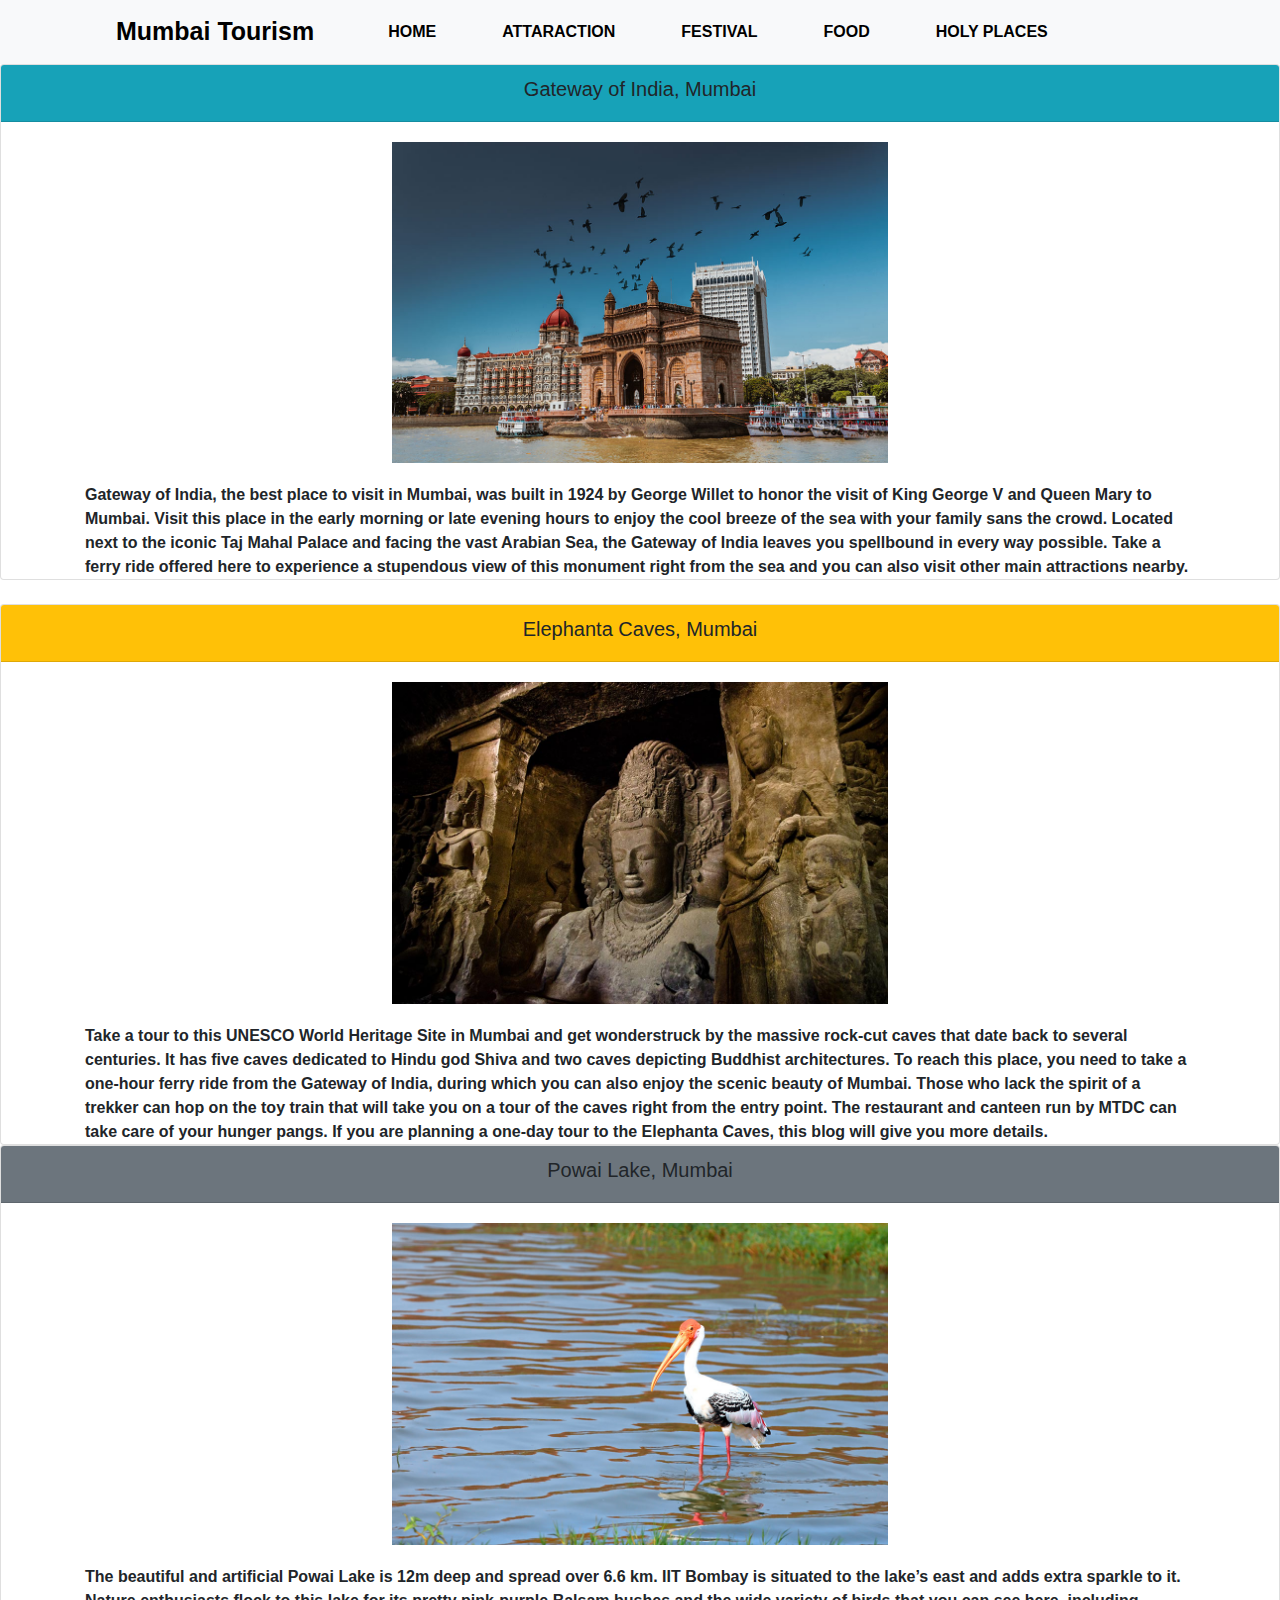
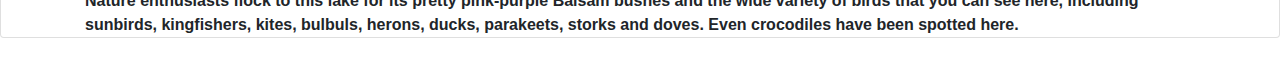
==== attraction.html @ 74393f8d "My first commit" ====
﻿<!DOCTYPE html>
<html>
<head>
    <meta charset="utf-8" />
    <meta http-equiv="X-UA-Compatible" content="IE=edge">
    <meta name="viewport" content="width=device-width, initial-scale=1">
    <link rel="stylesheet" href="Content/bootstrap.min.css" />
    <script src="Scripts/jquery-3.0.0.min.js" type="text/javascript"></script>
    <script src="Scripts/bootstrap.min.js" type="text/javascript"></script>
    <link rel="stylesheet" href="https://cdnjs.cloudflare.com/ajax/libs/font-awesome/4.7.0/css/font-awesome.min.css" />
    <style>
        /*Code to change color of active link*/
        .navbar-nav li a:hover, .navbar-nav > .active > a {
            color: #fff !important;
            background-color: #f4511e !important;
            background-image: none !important;
        }
    </style>
</head>
<body>

    <nav class="navbar navbar-expand-lg navbar-light bg-light">
        <a style="font-size:25px;color:black;font-weight:bold;padding-left:100px" class="navbar-brand" href="#">Mumbai Tourism</a>
        <button class="navbar-toggler" type="button" data-toggle="collapse" data-target="#navbarNavDropdown" aria-controls="navbarNavDropdown" aria-expanded="false" aria-label="Toggle navigation">
            <span class="navbar-toggler-icon"></span>
        </button>
        <div class="collapse navbar-collapse" id="navbarNavDropdown">
            <ul class="navbar-nav" style="padding-left:50px;color:black">
                <li class="nav-item">
                    <a class="nav-link" href="Main.html" style="color:black;font-weight:bold">HOME <span class="sr-only"></span></a>
                </li>
                <li class="nav-item" style="padding-left: 50px">
                    <a class="nav-link" style="color:black;font-weight:bold" href="attraction.html">ATTARACTION</a>
                </li>
                <li class="nav-item" style="padding-left: 50px">
                    <a class="nav-link" style="color:black;font-weight:bold" href="festivalPage.html">FESTIVAL</a>
                </li>
                <li class="nav-item" style="padding-left: 50px">
                    <a class="nav-link" style="color:black;font-weight:bold" text-white" href="food.html">FOOD</a>
                </li>
                <li class="nav-item" style="padding-left: 50px">
                    <a class="nav-link" style="color:black;font-weight:bold" href="holyplaces.html">HOLY PLACES </a>

                </li>
            </ul>
        </div>
    </nav>

    <div class="card">
        <div class="card-header bg-info" align="center"><h5>Gateway of India, Mumbai</h5></div>
        <div class="card-body">

            <div class="row">
                <div class="col" align="center">
                    <img src="Images/Gateway-of-India-1.jpg" width="40%" />
                </div>

            </div>
        </div>
        <div class="container" style="font-weight:bold">

            Gateway of India, the best place to visit in Mumbai, was built in 1924 by George Willet to honor the visit of King George V and Queen Mary to Mumbai. Visit this place in the early morning or late evening hours to enjoy the cool breeze of the sea with your family sans the crowd. Located next to the iconic Taj Mahal Palace and facing the vast Arabian Sea, the Gateway of India leaves you spellbound in every way possible. Take a ferry ride offered here to experience a stupendous view of this monument right from the sea and you can also visit other main attractions nearby.
        </div>
    </div>
    <br />
    <div class="card">
        <div class="card-header bg-warning" align="center"><h5>Elephanta Caves, Mumbai</h5></div>
        <div class="card-body">
            <div class="row">
                <div class="col" align="center">
                    <img src="Images/Elephenta-Caves.jpg" width="40%" />
                </div>

            </div>
        </div>
        <div class="container" style="font-weight:bold">

            Take a tour to this UNESCO World Heritage Site in Mumbai and get wonderstruck by the massive rock-cut caves that date back to several centuries. It has five caves dedicated to Hindu god Shiva and two caves depicting Buddhist architectures. To reach this place, you need to take a one-hour ferry ride from the Gateway of India, during which you can also enjoy the scenic beauty of Mumbai. Those who lack the spirit of a trekker can hop on the toy train that will take you on a tour of the caves right from the entry point. The restaurant and canteen run by MTDC can take care of your hunger pangs. If you are planning a one-day tour to the Elephanta Caves, this blog will give you more details.

        </div>
    </div>

</body>
<div class="card">
    <div class="card-header bg-secondary" align="center"><h5> Powai Lake, Mumbai</h5></div>
    <div class="card-body">
        <div class="row">
            <div class="col" align="center">
                <img src="Images/Powai-Lake.jpg" width="40%" />
            </div>

        </div>
    </div>
    <div class="container" style="font-weight:bold">

        The beautiful and artificial Powai Lake is 12m deep and spread over 6.6 km. IIT Bombay is situated to the lake’s east and adds extra sparkle to it. Nature enthusiasts flock to this lake for its pretty pink-purple Balsam bushes and the wide variety of birds that you can see here, including sunbirds, kingfishers, kites, bulbuls, herons, ducks, parakeets, storks and doves. Even crocodiles have been spotted here.

    </div>
    <script>
        $(document).ready(function () {
            $("ul.navbar-nav > li").click(function (e) {
                $("ul.navbar-nav > li").removeClass("active");
                $(this).addClass("active");
            });
        });
    </script>
</div>
<br
<br
<br

</html>
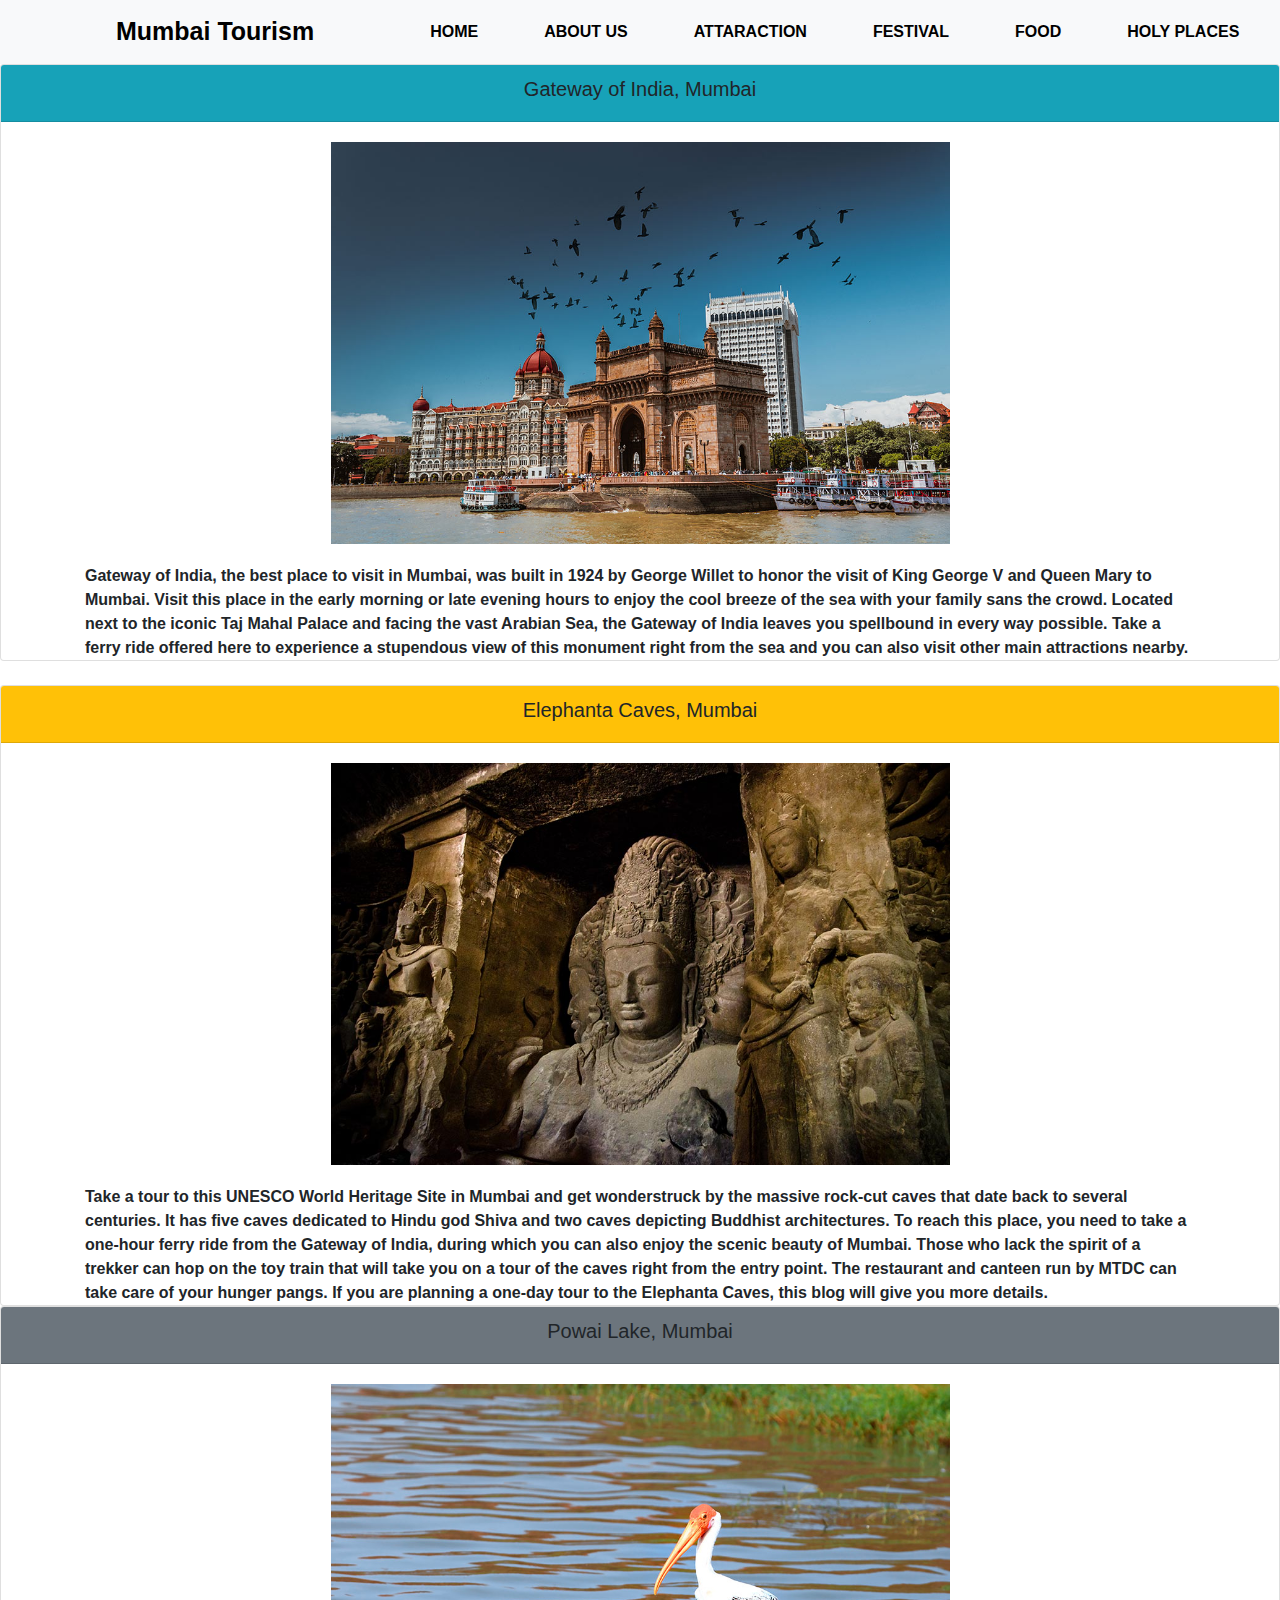
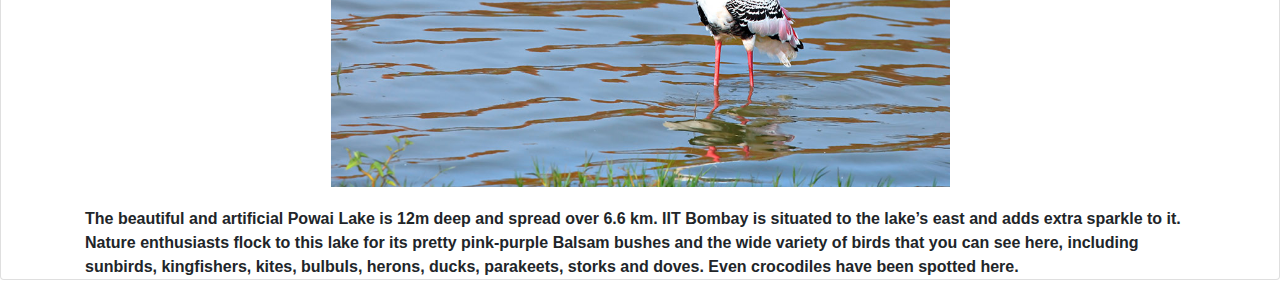
==== commit 9a53685e: "Add files via upload" ====
--- a/attraction.html
+++ b/attraction.html
@@ -1,112 +1,115 @@
-﻿<!DOCTYPE html>
-<html>
-<head>
-    <meta charset="utf-8" />
-    <meta http-equiv="X-UA-Compatible" content="IE=edge">
-    <meta name="viewport" content="width=device-width, initial-scale=1">
-    <link rel="stylesheet" href="Content/bootstrap.min.css" />
-    <script src="Scripts/jquery-3.0.0.min.js" type="text/javascript"></script>
-    <script src="Scripts/bootstrap.min.js" type="text/javascript"></script>
-    <link rel="stylesheet" href="https://cdnjs.cloudflare.com/ajax/libs/font-awesome/4.7.0/css/font-awesome.min.css" />
-    <style>
-        /*Code to change color of active link*/
-        .navbar-nav li a:hover, .navbar-nav > .active > a {
-            color: #fff !important;
-            background-color: #f4511e !important;
-            background-image: none !important;
-        }
-    </style>
-</head>
-<body>
-
-    <nav class="navbar navbar-expand-lg navbar-light bg-light">
-        <a style="font-size:25px;color:black;font-weight:bold;padding-left:100px" class="navbar-brand" href="#">Mumbai Tourism</a>
-        <button class="navbar-toggler" type="button" data-toggle="collapse" data-target="#navbarNavDropdown" aria-controls="navbarNavDropdown" aria-expanded="false" aria-label="Toggle navigation">
-            <span class="navbar-toggler-icon"></span>
-        </button>
-        <div class="collapse navbar-collapse" id="navbarNavDropdown">
-            <ul class="navbar-nav" style="padding-left:50px;color:black">
-                <li class="nav-item">
-                    <a class="nav-link" href="Main.html" style="color:black;font-weight:bold">HOME <span class="sr-only"></span></a>
-                </li>
-                <li class="nav-item" style="padding-left: 50px">
-                    <a class="nav-link" style="color:black;font-weight:bold" href="attraction.html">ATTARACTION</a>
-                </li>
-                <li class="nav-item" style="padding-left: 50px">
-                    <a class="nav-link" style="color:black;font-weight:bold" href="festivalPage.html">FESTIVAL</a>
-                </li>
-                <li class="nav-item" style="padding-left: 50px">
-                    <a class="nav-link" style="color:black;font-weight:bold" text-white" href="food.html">FOOD</a>
-                </li>
-                <li class="nav-item" style="padding-left: 50px">
-                    <a class="nav-link" style="color:black;font-weight:bold" href="holyplaces.html">HOLY PLACES </a>
-
-                </li>
-            </ul>
-        </div>
-    </nav>
-
-    <div class="card">
-        <div class="card-header bg-info" align="center"><h5>Gateway of India, Mumbai</h5></div>
-        <div class="card-body">
-
-            <div class="row">
-                <div class="col" align="center">
-                    <img src="Images/Gateway-of-India-1.jpg" width="40%" />
-                </div>
-
-            </div>
-        </div>
-        <div class="container" style="font-weight:bold">
-
-            Gateway of India, the best place to visit in Mumbai, was built in 1924 by George Willet to honor the visit of King George V and Queen Mary to Mumbai. Visit this place in the early morning or late evening hours to enjoy the cool breeze of the sea with your family sans the crowd. Located next to the iconic Taj Mahal Palace and facing the vast Arabian Sea, the Gateway of India leaves you spellbound in every way possible. Take a ferry ride offered here to experience a stupendous view of this monument right from the sea and you can also visit other main attractions nearby.
-        </div>
-    </div>
-    <br />
-    <div class="card">
-        <div class="card-header bg-warning" align="center"><h5>Elephanta Caves, Mumbai</h5></div>
-        <div class="card-body">
-            <div class="row">
-                <div class="col" align="center">
-                    <img src="Images/Elephenta-Caves.jpg" width="40%" />
-                </div>
-
-            </div>
-        </div>
-        <div class="container" style="font-weight:bold">
-
-            Take a tour to this UNESCO World Heritage Site in Mumbai and get wonderstruck by the massive rock-cut caves that date back to several centuries. It has five caves dedicated to Hindu god Shiva and two caves depicting Buddhist architectures. To reach this place, you need to take a one-hour ferry ride from the Gateway of India, during which you can also enjoy the scenic beauty of Mumbai. Those who lack the spirit of a trekker can hop on the toy train that will take you on a tour of the caves right from the entry point. The restaurant and canteen run by MTDC can take care of your hunger pangs. If you are planning a one-day tour to the Elephanta Caves, this blog will give you more details.
-
-        </div>
-    </div>
-
-</body>
-<div class="card">
-    <div class="card-header bg-secondary" align="center"><h5> Powai Lake, Mumbai</h5></div>
-    <div class="card-body">
-        <div class="row">
-            <div class="col" align="center">
-                <img src="Images/Powai-Lake.jpg" width="40%" />
-            </div>
-
-        </div>
-    </div>
-    <div class="container" style="font-weight:bold">
-
-        The beautiful and artificial Powai Lake is 12m deep and spread over 6.6 km. IIT Bombay is situated to the lake’s east and adds extra sparkle to it. Nature enthusiasts flock to this lake for its pretty pink-purple Balsam bushes and the wide variety of birds that you can see here, including sunbirds, kingfishers, kites, bulbuls, herons, ducks, parakeets, storks and doves. Even crocodiles have been spotted here.
-
-    </div>
-    <script>
-        $(document).ready(function () {
-            $("ul.navbar-nav > li").click(function (e) {
-                $("ul.navbar-nav > li").removeClass("active");
-                $(this).addClass("active");
-            });
-        });
-    </script>
-</div>
-<br
-<br
-<br
-
+﻿<!DOCTYPE html>
+<html>
+<head>
+    <meta charset="utf-8" />
+    <meta http-equiv="X-UA-Compatible" content="IE=edge">
+    <meta name="viewport" content="width=device-width, initial-scale=1">
+    <link rel="stylesheet" href="Content/bootstrap.min.css" />
+    <script src="Scripts/jquery-3.0.0.min.js" type="text/javascript"></script>
+    <script src="Scripts/bootstrap.min.js" type="text/javascript"></script>
+    <link rel="stylesheet" href="https://cdnjs.cloudflare.com/ajax/libs/font-awesome/4.7.0/css/font-awesome.min.css" />
+    <style>
+        /*Code to change color of active link*/
+        .navbar-nav li a:hover, .navbar-nav > .active > a {
+            color: #fff !important;
+            background-color: #f4511e !important;
+            background-image: none !important;
+        }
+    </style>
+</head>
+<body>
+
+    <nav class="navbar navbar-expand-lg navbar-light bg-light">
+        <a style="font-size:25px;color:black;font-weight:bold;padding-left:100px" class="navbar-brand" href="#">Mumbai Tourism</a>
+        <button class="navbar-toggler" type="button" data-toggle="collapse" data-target="#navbarNavDropdown" aria-controls="navbarNavDropdown" aria-expanded="false" aria-label="Toggle navigation">
+            <span class="navbar-toggler-icon"></span>
+        </button>
+        <div class="collapse navbar-collapse" id="navbarNavDropdown">
+            <ul class="navbar-nav" style="padding-left:50px;color:black">
+                <li class="nav-item">
+                    <a class="nav-link" href="index.html" style="color:black;font-weight:bold;padding-left:50px">HOME <span class="sr-only"></span></a>
+                </li>
+                <li class="nav-item" style="padding-left: 50px">
+                    <a class="nav-link" style="color:black;font-weight:bold" href="About us.html">ABOUT US</a>
+                </li>
+                <li class="nav-item" style="padding-left: 50px">
+                    <a class="nav-link" style="color:black;font-weight:bold" href="attraction.html">ATTARACTION</a>
+                </li>
+                <li class="nav-item" style="padding-left: 50px">
+                    <a class="nav-link" style="color:black;font-weight:bold" href="festivalPage.html">FESTIVAL</a>
+                </li>
+                <li class="nav-item" style="padding-left: 50px">
+                    <a class="nav-link" style="color:black;font-weight:bold" text-white" href="food.html">FOOD</a>
+                </li>
+                <li class="nav-item" style="padding-left: 50px">
+                    <a class="nav-link" style="color:black;font-weight:bold" href="holyplaces.html">HOLY PLACES </a>
+
+                </li>
+            </ul>
+        </div>
+    </nav>
+
+    <div class="card">
+        <div class="card-header bg-info" align="center"><h5>Gateway of India, Mumbai</h5></div>
+        <div class="card-body">
+
+            <div class="row">
+                <div class="col" align="center">
+                    <img src="Images/Gateway-of-India-1.jpg" width="50%" />
+                </div>
+
+            </div>
+        </div>
+        <div class="container" style="font-weight:bold">
+
+            Gateway of India, the best place to visit in Mumbai, was built in 1924 by George Willet to honor the visit of King George V and Queen Mary to Mumbai. Visit this place in the early morning or late evening hours to enjoy the cool breeze of the sea with your family sans the crowd. Located next to the iconic Taj Mahal Palace and facing the vast Arabian Sea, the Gateway of India leaves you spellbound in every way possible. Take a ferry ride offered here to experience a stupendous view of this monument right from the sea and you can also visit other main attractions nearby.
+        </div>
+    </div>
+    <br />
+    <div class="card">
+        <div class="card-header bg-warning" align="center"><h5>Elephanta Caves, Mumbai</h5></div>
+        <div class="card-body">
+            <div class="row">
+                <div class="col" align="center">
+                    <img src="Images/Elephenta-Caves.jpg" width="50%" />
+                </div>
+
+            </div>
+        </div>
+        <div class="container" style="font-weight:bold">
+
+            Take a tour to this UNESCO World Heritage Site in Mumbai and get wonderstruck by the massive rock-cut caves that date back to several centuries. It has five caves dedicated to Hindu god Shiva and two caves depicting Buddhist architectures. To reach this place, you need to take a one-hour ferry ride from the Gateway of India, during which you can also enjoy the scenic beauty of Mumbai. Those who lack the spirit of a trekker can hop on the toy train that will take you on a tour of the caves right from the entry point. The restaurant and canteen run by MTDC can take care of your hunger pangs. If you are planning a one-day tour to the Elephanta Caves, this blog will give you more details.
+
+        </div>
+    </div>
+
+</body>
+<div class="card">
+    <div class="card-header bg-secondary" align="center"><h5> Powai Lake, Mumbai</h5></div>
+    <div class="card-body">
+        <div class="row">
+            <div class="col" align="center">
+                <img src="Images/Powai-Lake.jpg" width="50%" />
+            </div>
+
+        </div>
+    </div>
+    <div class="container" style="font-weight:bold">
+
+        The beautiful and artificial Powai Lake is 12m deep and spread over 6.6 km. IIT Bombay is situated to the lake’s east and adds extra sparkle to it. Nature enthusiasts flock to this lake for its pretty pink-purple Balsam bushes and the wide variety of birds that you can see here, including sunbirds, kingfishers, kites, bulbuls, herons, ducks, parakeets, storks and doves. Even crocodiles have been spotted here.
+
+    </div>
+    <script>
+        $(document).ready(function () {
+            $("ul.navbar-nav > li").click(function (e) {
+                $("ul.navbar-nav > li").removeClass("active");
+                $(this).addClass("active");
+            });
+        });
+    </script>
+</div>
+<br
+<br
+<br
+
 </html>